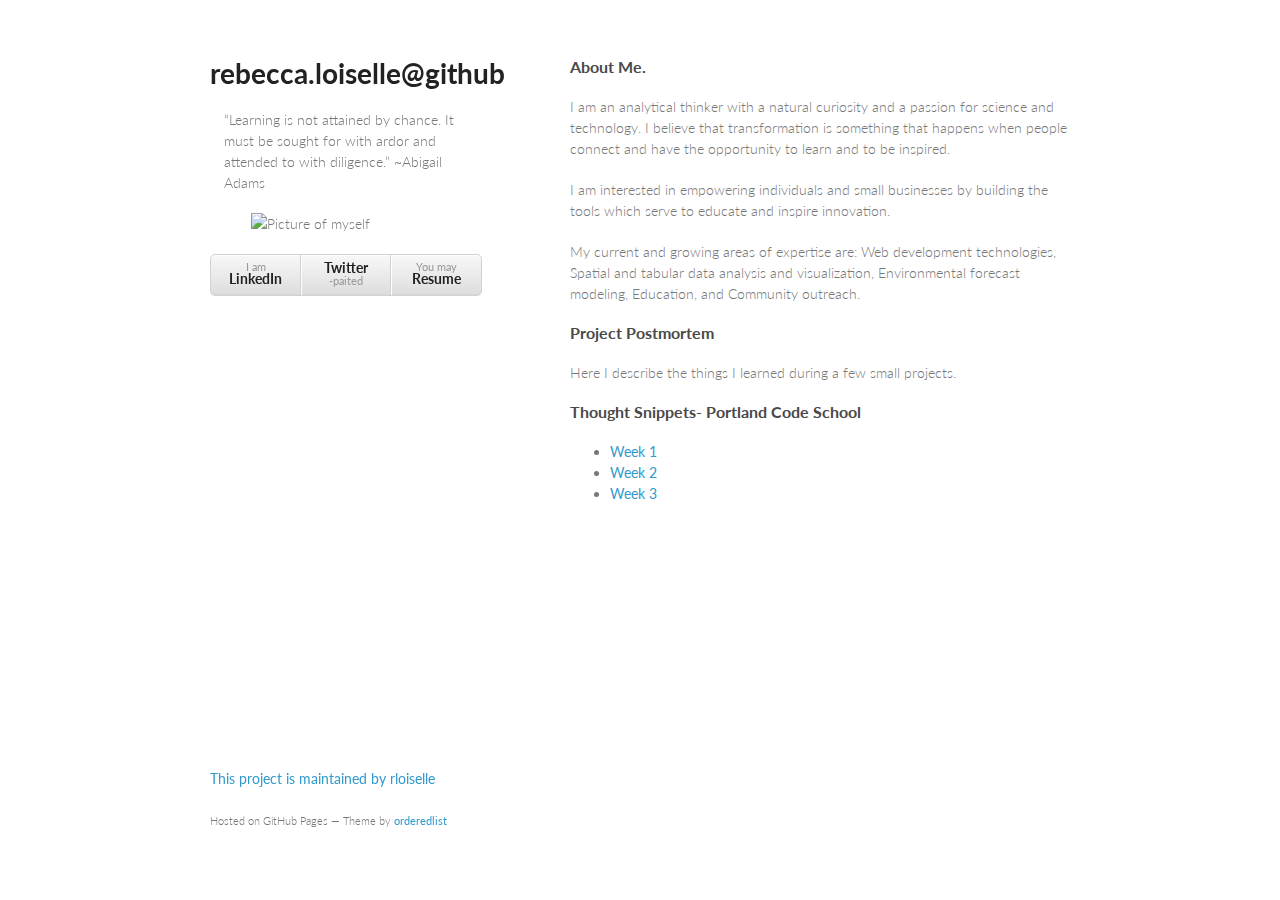
==== index.html @ 6d88bbfc "replaced files with another formatted version, old version can be found local in bootcamp_portfolioE" ====
<!doctype html>
<html>
  <head>
    <meta charset="utf-8">
    <meta http-equiv="X-UA-Compatible" content="chrome=1">
    <title>rebecca.loiselle@github by rloiselle</title>

    <link rel="stylesheet" href="stylesheets/styles.css">
    <link rel="stylesheet" href="stylesheets/pygment_trac.css">
    <meta name="viewport" content="width=device-width, initial-scale=1, user-scalable=no">
    <!--[if lt IE 9]>
    <script src="//html5shiv.googlecode.com/svn/trunk/html5.js"></script>
    <![endif]-->
  </head>
  <body>
    <div class="wrapper">
      <header>
        <h1>rebecca.loiselle@github</h1>
        <p class="center2">“Learning is not attained by chance. It must be sought for with ardor and attended to with diligence.” ~Abigail Adams</p>

        <!--<p class="view"><a href="https://github.com/rloiselle/rebecca.loiselle.github.io">View the Project on GitHub <small>rloiselle/rebecca.loiselle.github.io</small></a></p>-->
        <p class="center"><img src="http://www.gravatar.com/avatar/c36181ca1c5e6f246172fa5be35f7039?s=200.png" alt="Picture of myself"></p>

        <ul>
          <li><a href="http://www.linkedin.com/pub/rebecca-loiselle/33/85/3b3">I am<strong>LinkedIn</strong></a></li>
          <li><a href="https://twitter.com/RebeLoiselle"><strong>Twitter</strong>-paited</a></li>
          <!-- <li><a href="https://github.com/rloiselle/rebecca.loiselle.github.io">View On <strong>GitHub</strong></a></li> -->
          <li><a href="docs/CVsummary.pdf">You may<strong>Resume</strong></a></li>
        </ul>
      </header>

      <section>
        <h3>
          <a name="about-me" class="anchor" href="#about-me"><span class="octicon octicon-link"></span></a>About Me.</h3>

        <p>I am an analytical thinker with a natural curiosity and a passion for science and technology.  I believe that transformation is something that happens when people connect and have the opportunity to learn and to be inspired.</p>

        <p>I am interested in empowering individuals and small businesses by building the tools which serve to educate and inspire innovation.</p>

        <p>My current and growing areas of expertise are: Web development technologies, Spatial and tabular data analysis and visualization, Environmental forecast modeling, Education, and Community outreach.</p>

        <h3>
          <a name="designer-templates" class="anchor" href="#designer-templates"><span class="octicon octicon-link"></span></a>Project Postmortem</h3>

        <p>Here I describe the things I learned during a few small projects.</p>

        <h3>
          <a name="rather-drive-stick" class="anchor" href="#rather-drive-stick"><span class="octicon octicon-link"></span></a>Thought Snippets- Portland Code School</h3>

        <ul>
          <li><a href="">Week 1</li>
          <li><a href="">Week 2</li>
          <li><a href="">Week 3</li>
        </ul>
      </section>

      <footer>
        <p>This project is maintained by <a href="https://github.com/rloiselle">rloiselle</a></p>
        <p><small>Hosted on GitHub Pages &mdash; Theme by <a href="https://github.com/orderedlist">orderedlist</a></small></p>
      </footer>

    </div>

    <script src="javascripts/scale.fix.js"></script>

  </body>
</html>
---- stylesheets/styles.css ----
@import url(https://fonts.googleapis.com/css?family=Lato:300italic,700italic,300,700);

body {
  padding:50px;
  font:14px/1.5 Lato, "Helvetica Neue", Helvetica, Arial, sans-serif;
  color:#777;
  font-weight:300;
}

h1, h2, h3, h4, h5, h6 {
  color:#222;
  margin:0 0 20px;
}

p, ul, ol, table, pre, dl {
  margin:0 0 20px;
}

h1, h2, h3 {
  line-height:1.1;
}

h1 {
  font-size:28px;
}

h2 {
  color:#393939;
}

h3, h4, h5, h6 {
  color:#494949;
}

a {
  color:#39c;
  font-weight:400;
  text-decoration:none;
}

a small {
  font-size:11px;
  color:#777;
  margin-top:-0.6em;
  display:block;
}

.wrapper {
  width:860px;
  margin:0 auto;
}

blockquote {
  border-left:1px solid #e5e5e5;
  margin:0;
  padding:0 0 0 20px;
  font-style:italic;
}

code, pre {
  font-family:Monaco, Bitstream Vera Sans Mono, Lucida Console, Terminal;
  color:#333;
  font-size:12px;
}

pre {
  padding:8px 15px;
  background: #f8f8f8;
  border-radius:5px;
  border:1px solid #e5e5e5;
  overflow-x: auto;
}

table {
  width:100%;
  border-collapse:collapse;
}

th, td {
  text-align:left;
  padding:5px 10px;
  border-bottom:1px solid #e5e5e5;
}

dt {
  color:#444;
  font-weight:700;
}

th {
  color:#444;
}

img {
  max-width:100%;
}

header {
  width:270px;
  float:left;
  position:fixed;
}

header ul {
  list-style:none;
  height:40px;

  padding:0;

  background: #eee;
  background: -moz-linear-gradient(top, #f8f8f8 0%, #dddddd 100%);
  background: -webkit-gradient(linear, left top, left bottom, color-stop(0%,#f8f8f8), color-stop(100%,#dddddd));
  background: -webkit-linear-gradient(top, #f8f8f8 0%,#dddddd 100%);
  background: -o-linear-gradient(top, #f8f8f8 0%,#dddddd 100%);
  background: -ms-linear-gradient(top, #f8f8f8 0%,#dddddd 100%);
  background: linear-gradient(top, #f8f8f8 0%,#dddddd 100%);

  border-radius:5px;
  border:1px solid #d2d2d2;
  box-shadow:inset #fff 0 1px 0, inset rgba(0,0,0,0.03) 0 -1px 0;
  width:270px;
}

header li {
  width:89px;
  float:left;
  border-right:1px solid #d2d2d2;
  height:40px;
}

header ul a {
  line-height:1;
  font-size:11px;
  color:#999;
  display:block;
  text-align:center;
  padding-top:6px;
  height:40px;
}

strong {
  color:#222;
  font-weight:700;
}

header ul li + li {
  width:88px;
  border-left:1px solid #fff;
}

header ul li + li + li {
  border-right:none;
  width:89px;
}

header ul a strong {
  font-size:14px;
  display:block;
  color:#222;
}

section {
  width:500px;
  float:right;
  padding-bottom:50px;
}

small {
  font-size:11px;
}

hr {
  border:0;
  background:#e5e5e5;
  height:1px;
  margin:0 0 20px;
}

footer {
  width:270px;
  float:left;
  position:fixed;
  bottom:50px;
}

@media print, screen and (max-width: 960px) {

  div.wrapper {
    width:auto;
    margin:0;
  }

  header, section, footer {
    float:none;
    position:static;
    width:auto;
  }

  header {
    padding-right:320px;
  }

  section {
    border:1px solid #e5e5e5;
    border-width:1px 0;
    padding:20px 0;
    margin:0 0 20px;
  }

  header a small {
    display:inline;
  }

  header ul {
    position:absolute;
    right:50px;
    top:52px;
  }
}

@media print, screen and (max-width: 720px) {
  body {
    word-wrap:break-word;
  }

  header {
    padding:0;
  }

  header ul, header p.view {
    position:static;
  }

  pre, code {
    word-wrap:normal;
  }
}

@media print, screen and (max-width: 480px) {
  body {
    padding:15px;
  }

  header ul {
    display:none;
  }
}

@media print {
  body {
    padding:0.4in;
    font-size:12pt;
    color:#444;
  }
}

.center
{
margin-left:auto;
margin-right:auto;
width:70%;
}
.center2
{
margin-left:auto;
margin-right:auto;
width:90%;
}
---- stylesheets/pygment_trac.css ----
.highlight  { background: #ffffff; }
.highlight .c { color: #999988; font-style: italic } /* Comment */
.highlight .err { color: #a61717; background-color: #e3d2d2 } /* Error */
.highlight .k { font-weight: bold } /* Keyword */
.highlight .o { font-weight: bold } /* Operator */
.highlight .cm { color: #999988; font-style: italic } /* Comment.Multiline */
.highlight .cp { color: #999999; font-weight: bold } /* Comment.Preproc */
.highlight .c1 { color: #999988; font-style: italic } /* Comment.Single */
.highlight .cs { color: #999999; font-weight: bold; font-style: italic } /* Comment.Special */
.highlight .gd { color: #000000; background-color: #ffdddd } /* Generic.Deleted */
.highlight .gd .x { color: #000000; background-color: #ffaaaa } /* Generic.Deleted.Specific */
.highlight .ge { font-style: italic } /* Generic.Emph */
.highlight .gr { color: #aa0000 } /* Generic.Error */
.highlight .gh { color: #999999 } /* Generic.Heading */
.highlight .gi { color: #000000; background-color: #ddffdd } /* Generic.Inserted */
.highlight .gi .x { color: #000000; background-color: #aaffaa } /* Generic.Inserted.Specific */
.highlight .go { color: #888888 } /* Generic.Output */
.highlight .gp { color: #555555 } /* Generic.Prompt */
.highlight .gs { font-weight: bold } /* Generic.Strong */
.highlight .gu { color: #800080; font-weight: bold; } /* Generic.Subheading */
.highlight .gt { color: #aa0000 } /* Generic.Traceback */
.highlight .kc { font-weight: bold } /* Keyword.Constant */
.highlight .kd { font-weight: bold } /* Keyword.Declaration */
.highlight .kn { font-weight: bold } /* Keyword.Namespace */
.highlight .kp { font-weight: bold } /* Keyword.Pseudo */
.highlight .kr { font-weight: bold } /* Keyword.Reserved */
.highlight .kt { color: #445588; font-weight: bold } /* Keyword.Type */
.highlight .m { color: #009999 } /* Literal.Number */
.highlight .s { color: #d14 } /* Literal.String */
.highlight .na { color: #008080 } /* Name.Attribute */
.highlight .nb { color: #0086B3 } /* Name.Builtin */
.highlight .nc { color: #445588; font-weight: bold } /* Name.Class */
.highlight .no { color: #008080 } /* Name.Constant */
.highlight .ni { color: #800080 } /* Name.Entity */
.highlight .ne { color: #990000; font-weight: bold } /* Name.Exception */
.highlight .nf { color: #990000; font-weight: bold } /* Name.Function */
.highlight .nn { color: #555555 } /* Name.Namespace */
.highlight .nt { color: #000080 } /* Name.Tag */
.highlight .nv { color: #008080 } /* Name.Variable */
.highlight .ow { font-weight: bold } /* Operator.Word */
.highlight .w { color: #bbbbbb } /* Text.Whitespace */
.highlight .mf { color: #009999 } /* Literal.Number.Float */
.highlight .mh { color: #009999 } /* Literal.Number.Hex */
.highlight .mi { color: #009999 } /* Literal.Number.Integer */
.highlight .mo { color: #009999 } /* Literal.Number.Oct */
.highlight .sb { color: #d14 } /* Literal.String.Backtick */
.highlight .sc { color: #d14 } /* Literal.String.Char */
.highlight .sd { color: #d14 } /* Literal.String.Doc */
.highlight .s2 { color: #d14 } /* Literal.String.Double */
.highlight .se { color: #d14 } /* Literal.String.Escape */
.highlight .sh { color: #d14 } /* Literal.String.Heredoc */
.highlight .si { color: #d14 } /* Literal.String.Interpol */
.highlight .sx { color: #d14 } /* Literal.String.Other */
.highlight .sr { color: #009926 } /* Literal.String.Regex */
.highlight .s1 { color: #d14 } /* Literal.String.Single */
.highlight .ss { color: #990073 } /* Literal.String.Symbol */
.highlight .bp { color: #999999 } /* Name.Builtin.Pseudo */
.highlight .vc { color: #008080 } /* Name.Variable.Class */
.highlight .vg { color: #008080 } /* Name.Variable.Global */
.highlight .vi { color: #008080 } /* Name.Variable.Instance */
.highlight .il { color: #009999 } /* Literal.Number.Integer.Long */

.type-csharp .highlight .k { color: #0000FF }
.type-csharp .highlight .kt { color: #0000FF }
.type-csharp .highlight .nf { color: #000000; font-weight: normal }
.type-csharp .highlight .nc { color: #2B91AF }
.type-csharp .highlight .nn { color: #000000 }
.type-csharp .highlight .s { color: #A31515 }
.type-csharp .highlight .sc { color: #A31515 }
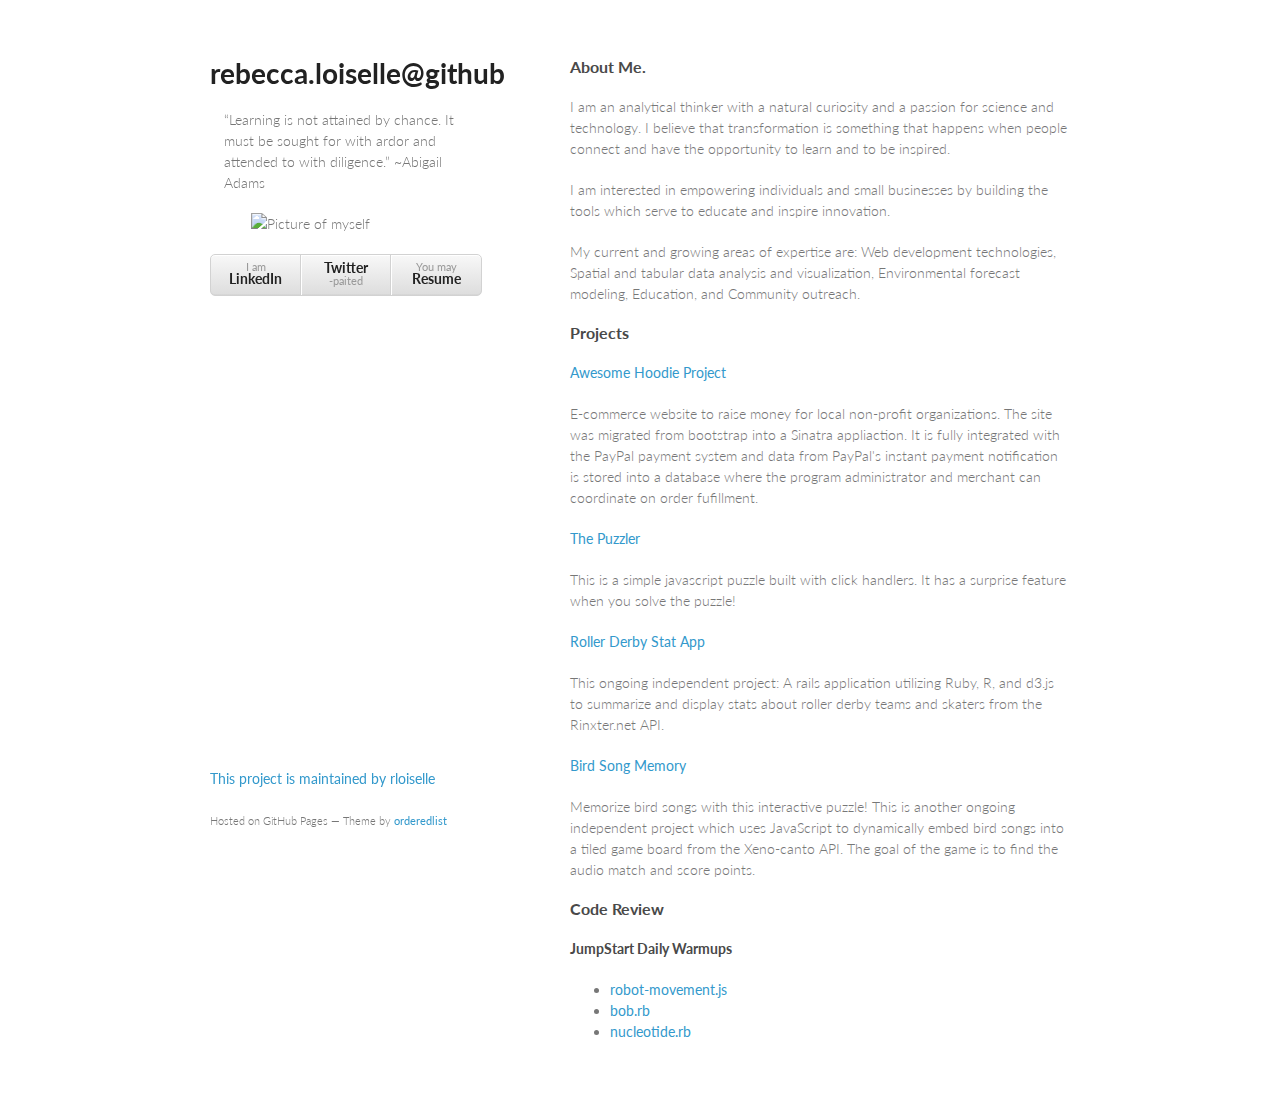
==== commit 318b45c9: "fixed nucleotide.rb link" ====
--- a/index.html
+++ b/index.html
@@ -24,8 +24,8 @@
         <ul>
           <li><a href="http://www.linkedin.com/pub/rebecca-loiselle/33/85/3b3">I am<strong>LinkedIn</strong></a></li>
           <li><a href="https://twitter.com/RebeLoiselle"><strong>Twitter</strong>-paited</a></li>
-          <!-- <li><a href="https://github.com/rloiselle/rebecca.loiselle.github.io">View On <strong>GitHub</strong></a></li> -->
-          <li><a href="docs/CVsummary.pdf">You may<strong>Resume</strong></a></li>
+          <!-- <li><a href="https://github.com/rloiselle.github.io">View On <strong>GitHub</strong></a></li> -->
+          <li><a href="docs/WebDev_2013.pdf">You may<strong>Resume</strong></a></li>
         </ul>
       </header>
 
@@ -40,17 +40,24 @@
         <p>My current and growing areas of expertise are: Web development technologies, Spatial and tabular data analysis and visualization, Environmental forecast modeling, Education, and Community outreach.</p>
 
         <h3>
-          <a name="designer-templates" class="anchor" href="#designer-templates"><span class="octicon octicon-link"></span></a>Project Postmortem</h3>
+          <a name="designer-templates" class="anchor" href="#designer-templates"><span class="octicon octicon-link"></span></a>Projects</h3>
 
-        <p>Here I describe the things I learned during a few small projects.</p>
+        <h4><a href="hoodies.hatsnpants.com">Awesome Hoodie Project</a></h4>
+        <p>E-commerce website to raise money for local non-profit organizations. The site was migrated from bootstrap into a Sinatra appliaction.  It is fully integrated with the PayPal payment system and data from PayPal's instant payment notification is stored into a database where the program administrator and merchant can coordinate on order fufillment.</p>
+        <h4><a href="http://rloiselle.github.io/Rapuzzler/">The Puzzler</a></h4>
+        <p>This is a simple javascript puzzle built with click handlers. It has a surprise feature when you solve the puzzle!</p>
+        <h4><a href="https://github.com/rloiselle/Roller-Derby">Roller Derby Stat App</a></h4>
+        <p>This ongoing independent project: A rails application utilizing Ruby, R, and d3.js to summarize and display stats about roller derby teams and skaters from the Rinxter.net API.</p>
+        <h4><a href="https://github.com/rloiselle/Memory_Birds.git">Bird Song Memory</a></h4>
+        <p>Memorize bird songs with this interactive puzzle! This is another ongoing independent project which uses JavaScript to dynamically embed bird songs into a tiled game board from the Xeno-canto API. The goal of the game is to find the audio match and score points.</p>
 
         <h3>
-          <a name="rather-drive-stick" class="anchor" href="#rather-drive-stick"><span class="octicon octicon-link"></span></a>Thought Snippets- Portland Code School</h3>
-
+          <a name="rather-drive-stick" class="anchor" href="#rather-drive-stick"><span class="octicon octicon-link"></span></a>Code Review</h3>
+        <h4>JumpStart Daily Warmups</h4>
         <ul>
-          <li><a href="">Week 1</li>
-          <li><a href="">Week 2</li>
-          <li><a href="">Week 3</li>
+          <li><a href="">robot-movement.js</li>
+          <li><a href="">bob.rb</li>
+          <li><a href="nucleotide.html">nucleotide.rb</li>
         </ul>
       </section>
 
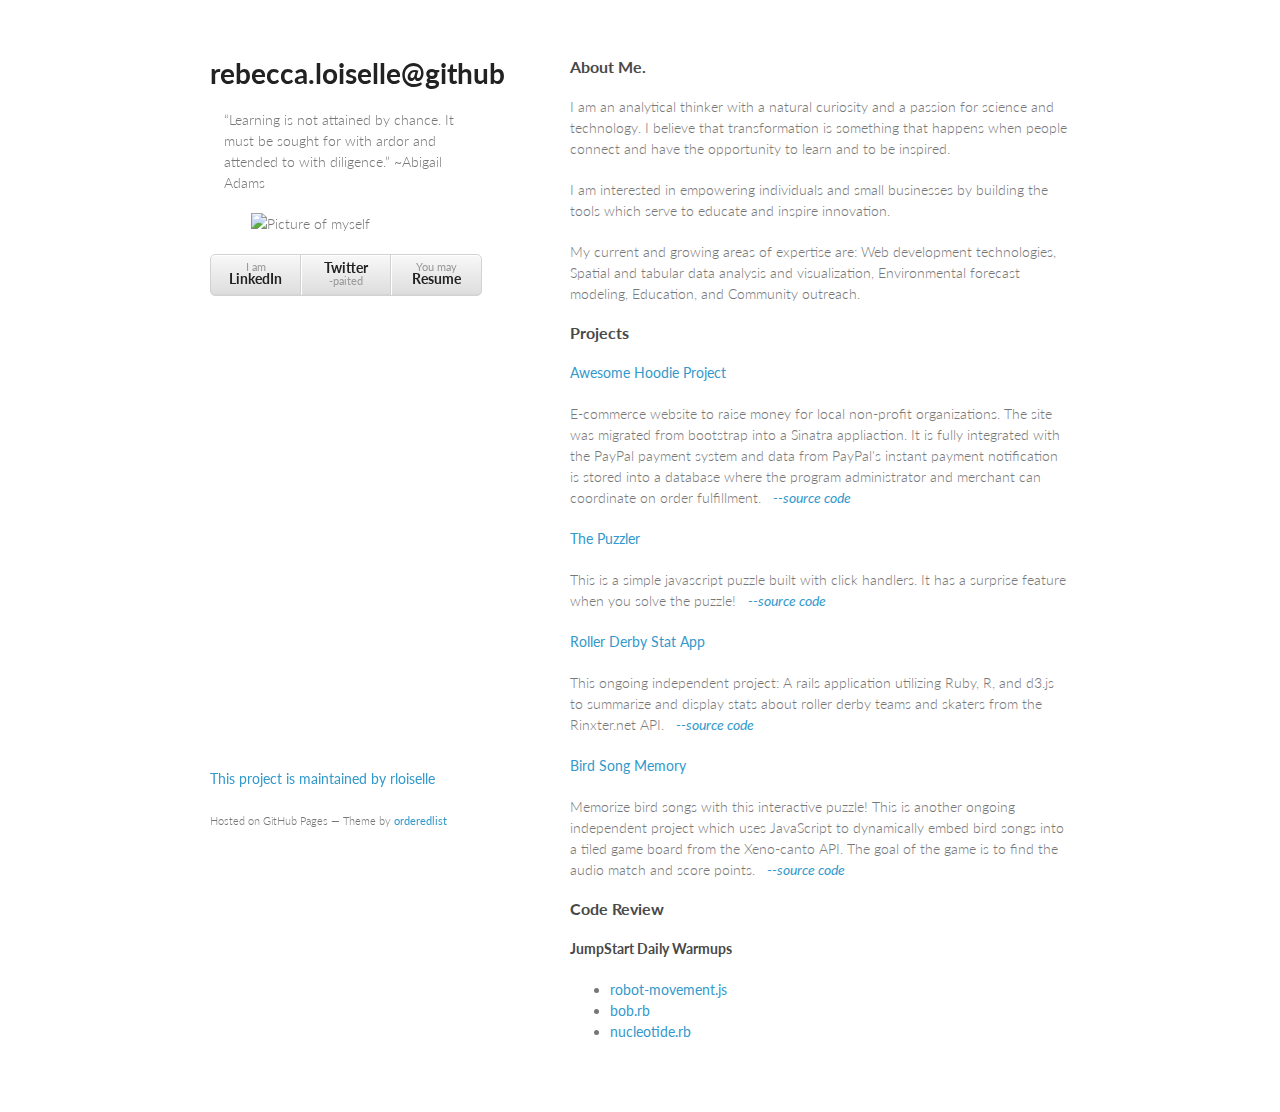
==== commit e343f109: "updated links" ====
--- a/index.html
+++ b/index.html
@@ -43,13 +43,13 @@
           <a name="designer-templates" class="anchor" href="#designer-templates"><span class="octicon octicon-link"></span></a>Projects</h3>
 
         <h4><a href="hoodies.hatsnpants.com">Awesome Hoodie Project</a></h4>
-        <p>E-commerce website to raise money for local non-profit organizations. The site was migrated from bootstrap into a Sinatra appliaction.  It is fully integrated with the PayPal payment system and data from PayPal's instant payment notification is stored into a database where the program administrator and merchant can coordinate on order fufillment.</p>
-        <h4><a href="http://rloiselle.github.io/Rapuzzler/">The Puzzler</a></h4>
-        <p>This is a simple javascript puzzle built with click handlers. It has a surprise feature when you solve the puzzle!</p>
-        <h4><a href="https://github.com/rloiselle/Roller-Derby">Roller Derby Stat App</a></h4>
-        <p>This ongoing independent project: A rails application utilizing Ruby, R, and d3.js to summarize and display stats about roller derby teams and skaters from the Rinxter.net API.</p>
-        <h4><a href="https://github.com/rloiselle/Memory_Birds.git">Bird Song Memory</a></h4>
-        <p>Memorize bird songs with this interactive puzzle! This is another ongoing independent project which uses JavaScript to dynamically embed bird songs into a tiled game board from the Xeno-canto API. The goal of the game is to find the audio match and score points.</p>
+        <p>E-commerce website to raise money for local non-profit organizations. The site was migrated from bootstrap into a Sinatra appliaction.  It is fully integrated with the PayPal payment system and data from PayPal's instant payment notification is stored into a database where the program administrator and merchant can coordinate on order fulfillment.<a href="https://github.com/rloiselle/awesome_hoodie_project2/tree/rl_v_master"><em>&nbsp;&nbsp;&nbsp;&nbsp;--source code</em></a></p>
+        <h4><a href="http://rloiselle.github.io/Rapuzzler">The Puzzler</a></h4>
+        <p>This is a simple javascript puzzle built with click handlers. It has a surprise feature when you solve the puzzle!<a href="https://github.com/rloiselle/Rapuzzler"><em>&nbsp;&nbsp;&nbsp;&nbsp;--source code</em></a></p>
+        <h4><a href="http://rloiselle.github.io/Roller-Derby/">Roller Derby Stat App</a></h4>
+        <p>This ongoing independent project: A rails application utilizing Ruby, R, and d3.js to summarize and display stats about roller derby teams and skaters from the Rinxter.net API.<a href="https://github.com/rloiselle/Roller-Derby"><em>&nbsp;&nbsp;&nbsp;&nbsp;--source code</em></a></p>
+        <h4><a href="http://rloiselle.github.io/Memory_Birds/">Bird Song Memory</a></h4>
+        <p>Memorize bird songs with this interactive puzzle! This is another ongoing independent project which uses JavaScript to dynamically embed bird songs into a tiled game board from the Xeno-canto API. The goal of the game is to find the audio match and score points.<a href="https://github.com/rloiselle/Memory_Birds.git"><em>&nbsp;&nbsp;&nbsp;&nbsp;--source code</em></a></p>
 
         <h3>
           <a name="rather-drive-stick" class="anchor" href="#rather-drive-stick"><span class="octicon octicon-link"></span></a>Code Review</h3>
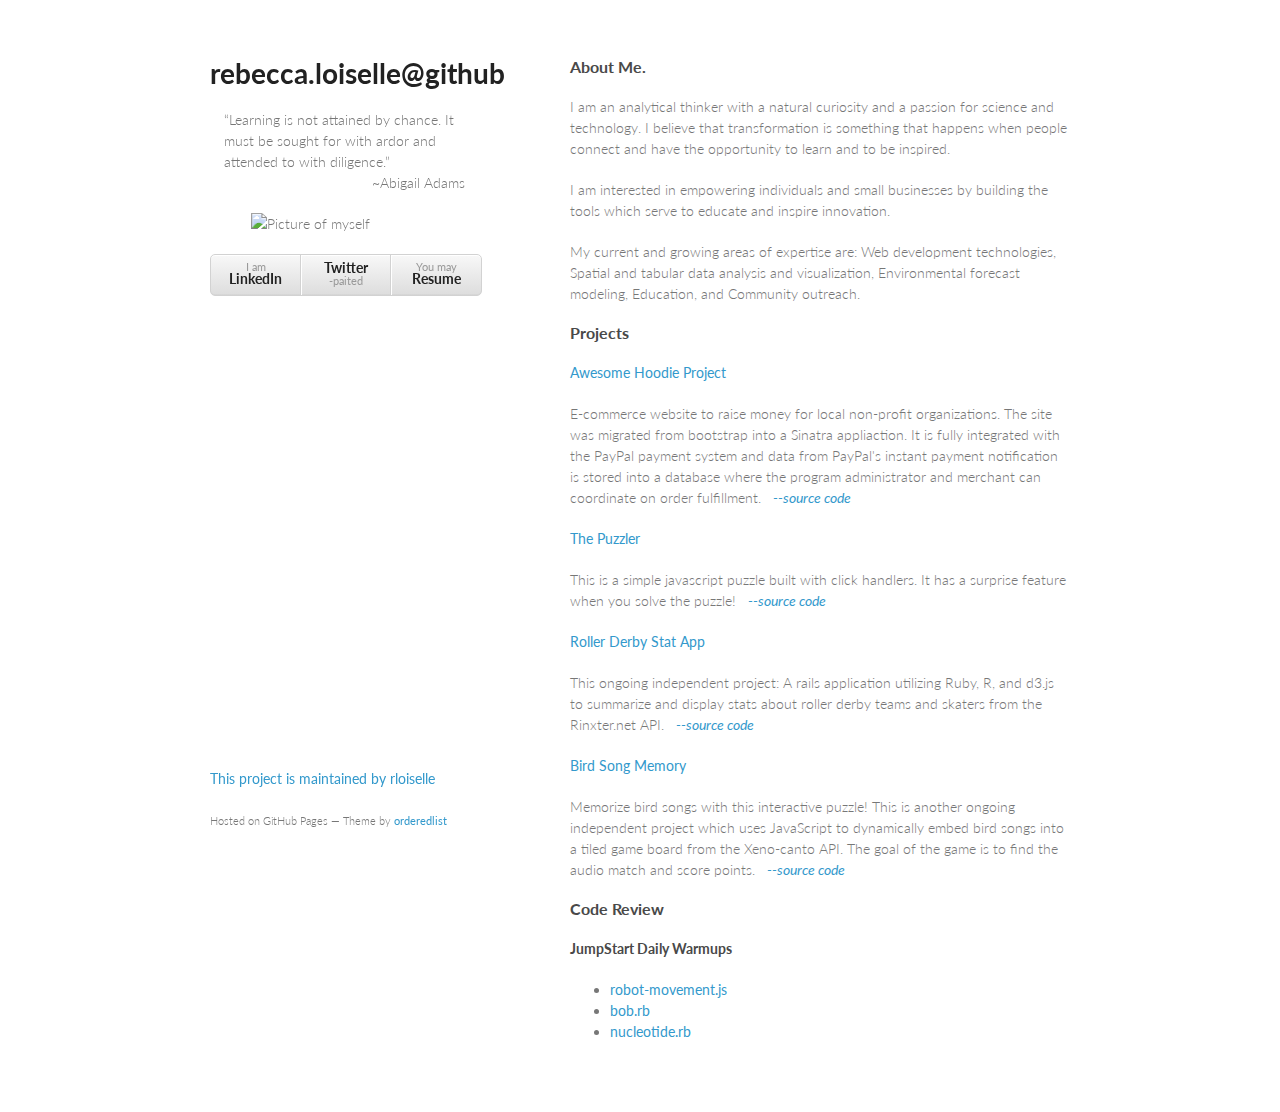
==== commit f47c392d: "fixes quote style" ====
--- a/index.html
+++ b/index.html
@@ -16,7 +16,8 @@
     <div class="wrapper">
       <header>
         <h1>rebecca.loiselle@github</h1>
-        <p class="center2">“Learning is not attained by chance. It must be sought for with ardor and attended to with diligence.” ~Abigail Adams</p>
+        <p class="center2">“Learning is not attained by chance. It must be sought for with ardor and attended to with diligence.”</p>
+        <p class="quoted">~Abigail Adams</p>
 
         <!--<p class="view"><a href="https://github.com/rloiselle/rebecca.loiselle.github.io">View the Project on GitHub <small>rloiselle/rebecca.loiselle.github.io</small></a></p>-->
         <p class="center"><img src="http://www.gravatar.com/avatar/c36181ca1c5e6f246172fa5be35f7039?s=200.png" alt="Picture of myself"></p>
--- a/stylesheets/styles.css
+++ b/stylesheets/styles.css
@@ -264,5 +264,17 @@
 {
 margin-left:auto;
 margin-right:auto;
+margin-bottom: 0px;
 width:90%;
 }
+
+.md_link {
+
+}
+
+.quoted {
+  text-align: right;
+  margin-top: 0px;
+  margin-right: 15px;
+}
+
